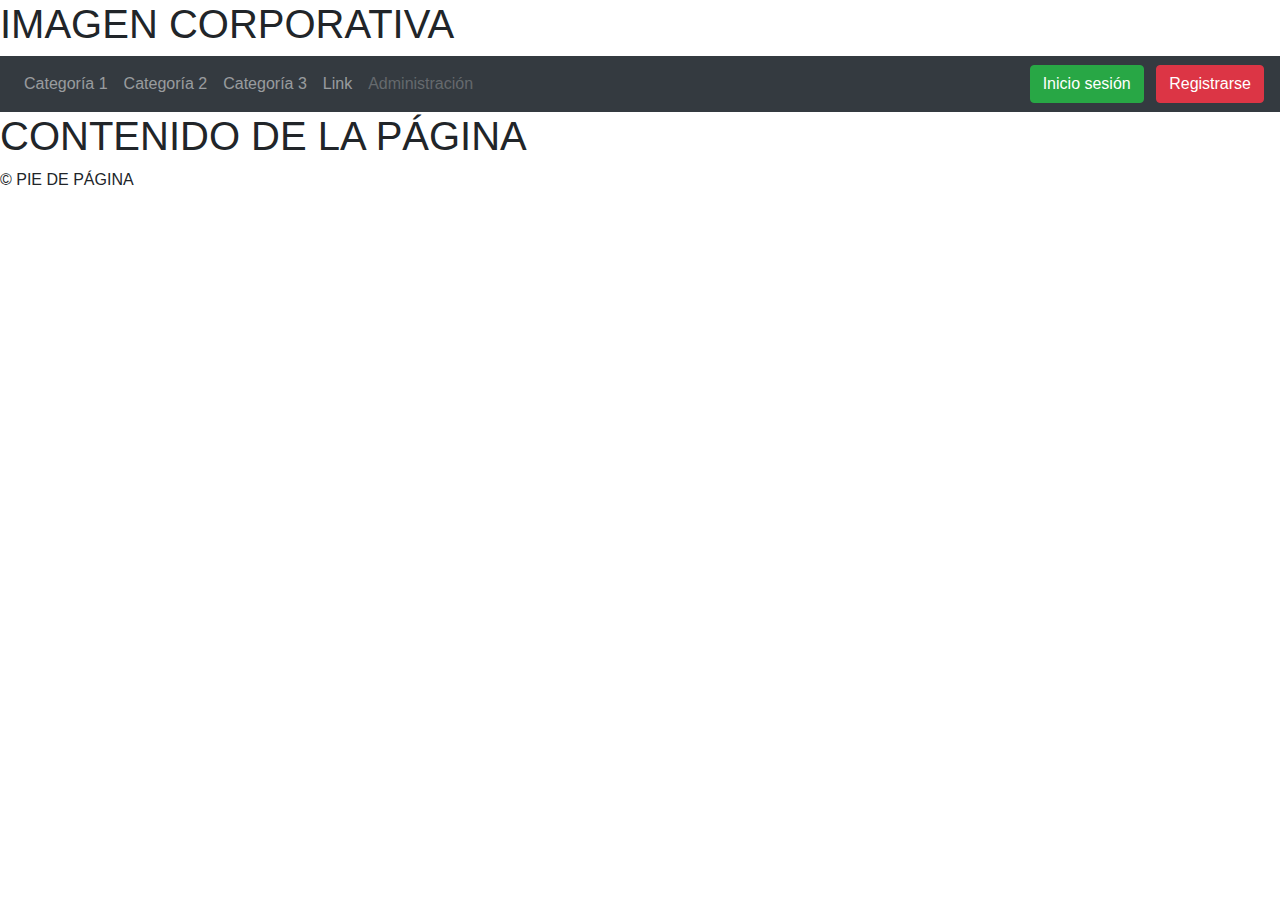
==== index.html @ 4f026d33 "Subo index y css" ====
<!DOCTYPE html>
<html lang="es">

<head>
    <title>JDA</title>
    <meta charset="UTF-8">
    <meta name="JDA" content="WEB JDA">
    <LINK REL=StyleSheet HREF="estilos/home.css" TYPE="text/css" MEDIA=screen>
    <!--Bootstrap-->
    <link rel="stylesheet" href="https://stackpath.bootstrapcdn.com/bootstrap/4.3.1/css/bootstrap.min.css" integrity="sha384-ggOyR0iXCbMQv3Xipma34MD+dH/1fQ784/j6cY/iJTQUOhcWr7x9JvoRxT2MZw1T" crossorigin="anonymous">
</head>

<body>
    <script src="https://code.jquery.com/jquery-3.3.1.slim.min.js" integrity="sha384-q8i/X+965DzO0rT7abK41JStQIAqVgRVzpbzo5smXKp4YfRvH+8abtTE1Pi6jizo" crossorigin="anonymous"></script>
    <script src="https://cdnjs.cloudflare.com/ajax/libs/popper.js/1.14.7/umd/popper.min.js" integrity="sha384-UO2eT0CpHqdSJQ6hJty5KVphtPhzWj9WO1clHTMGa3JDZwrnQq4sF86dIHNDz0W1" crossorigin="anonymous"></script>
    <script src="https://stackpath.bootstrapcdn.com/bootstrap/4.3.1/js/bootstrap.min.js" integrity="sha384-JjSmVgyd0p3pXB1rRibZUAYoIIy6OrQ6VrjIEaFf/nJGzIxFDsf4x0xIM+B07jRM" crossorigin="anonymous"></script>

    <div id="container">

        <!--IMAGEN CORPORATIVA-->
        <div id="cabecera">
            <h1>IMAGEN CORPORATIVA</h1>
        </div>

        <!--MENÚ NAVBAR-->
        <nav class="navbar navbar-expand-lg navbar-dark bg-dark">
            <div class="collapse navbar-collapse" id="navbarSupportedContent">
                <ul class="navbar-nav mr-auto">
                    <li class="nav-item">
                        <a class="nav-link" href="#">Categoría 1 <span class="sr-only">(current)</span></a>
                    </li>
                    <li class="nav-item">
                        <a class="nav-link" href="#">Categoría 2 <span class="sr-only">(current)</span></a>
                    </li>
                    <li class="nav-item">
                        <a class="nav-link" href="#">Categoría 3 <span class="sr-only">(current)</span></a>
                    </li>
                    <li class="nav-item">
                        <a class="nav-link" href="#">Link</a>
                    </li>
                    <li class="nav-item">
                        <a class="nav-link disabled" href="#" tabindex="-1" aria-disabled="true">Administración</a>
                    </li>
                </ul>
                <button style="margin-right: 1%" type="button" class="btn btn-success">Inicio sesión</button>
                <button type="button" class="btn btn-danger">Registrarse</button>
            </div>
        </nav>

        <!--CUERPO CONTENEDOR-->
        <div id="cuerpo">
            <h1>CONTENIDO DE LA PÁGINA</h1>
        </div>

        <!--FOOTER-->

    </div>
    <div id="footer">
        <p> &copy; PIE DE PÁGINA</p>
    </div>
</body>

</html>
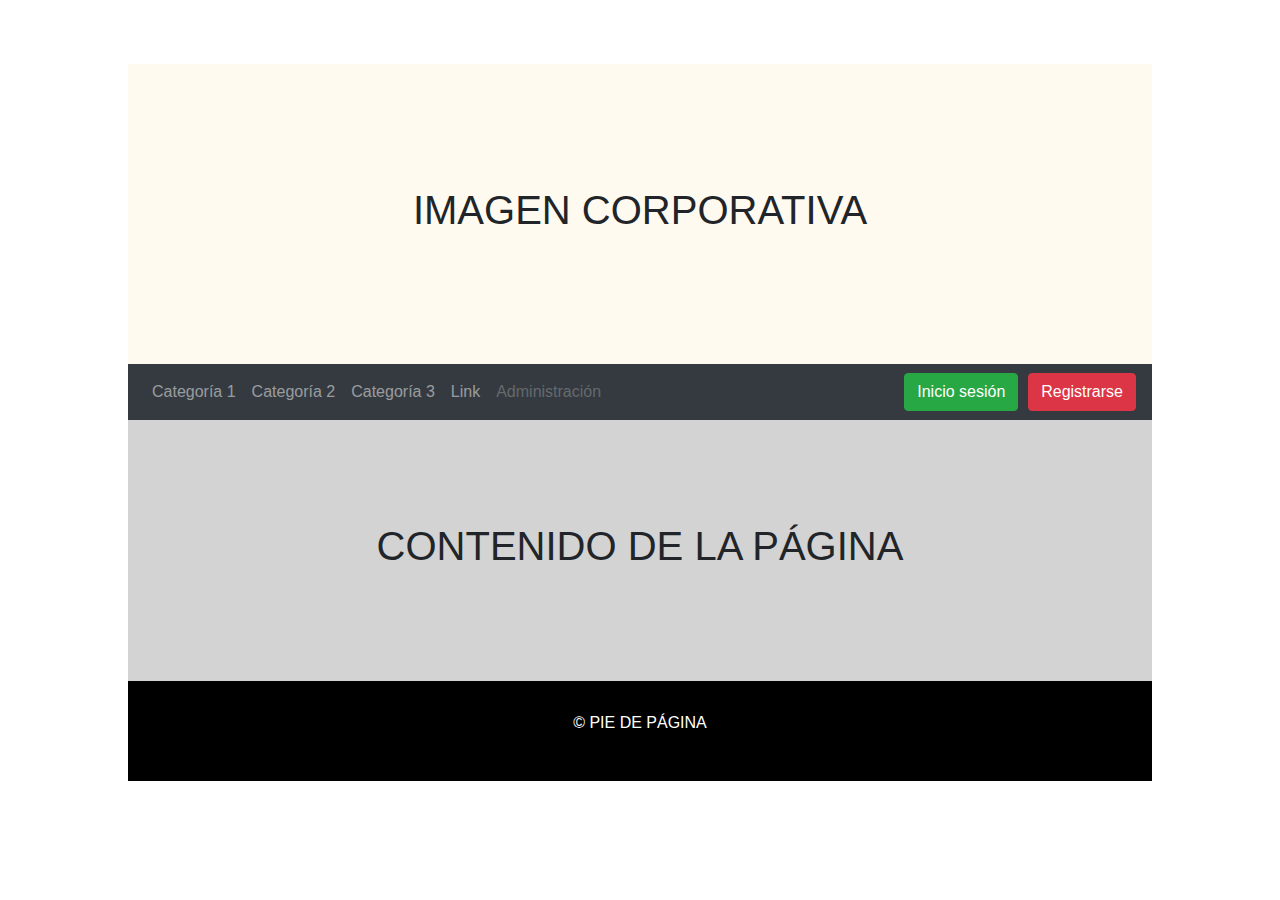
==== commit f2e3c2ac: "modificacion index y css" ====
--- a/index.html
+++ b/index.html
@@ -5,7 +5,7 @@
     <title>JDA</title>
     <meta charset="UTF-8">
     <meta name="JDA" content="WEB JDA">
-    <LINK REL=StyleSheet HREF="estilos/home.css" TYPE="text/css" MEDIA=screen>
+    <link rel="StyleSheet" href="css/estilo.css" type="text/css" media="screen">
     <!--Bootstrap-->
     <link rel="stylesheet" href="https://stackpath.bootstrapcdn.com/bootstrap/4.3.1/css/bootstrap.min.css" integrity="sha384-ggOyR0iXCbMQv3Xipma34MD+dH/1fQ784/j6cY/iJTQUOhcWr7x9JvoRxT2MZw1T" crossorigin="anonymous">
 </head>
--- a/css/estilo.css
+++ b/css/estilo.css
@@ -0,0 +1,39 @@
+#container {
+    background-color: lightgrey;
+    height: 100%;
+    width: 80%;
+    margin-top: 5%;
+    margin-right: auto;
+    margin-left: auto;
+}
+
+#cabecera {
+    background-color: floralwhite;
+    width: 100%;
+    height: 300px;
+    display: flex;
+    justify-content: center;
+    align-items: center;
+}
+
+#cuerpo {
+    padding-top: 10%;
+    padding-bottom: 10%;
+    text-align: center;
+}
+
+#footer {
+    width: 80%;
+    height: 100px;
+    background-color: black;
+    margin-right: auto;
+    margin-left: auto;
+    margin-bottom: 5%;
+    display: flex;
+    justify-content: center;
+    align-items: center;
+}
+
+#footer p {
+    color: white;
+}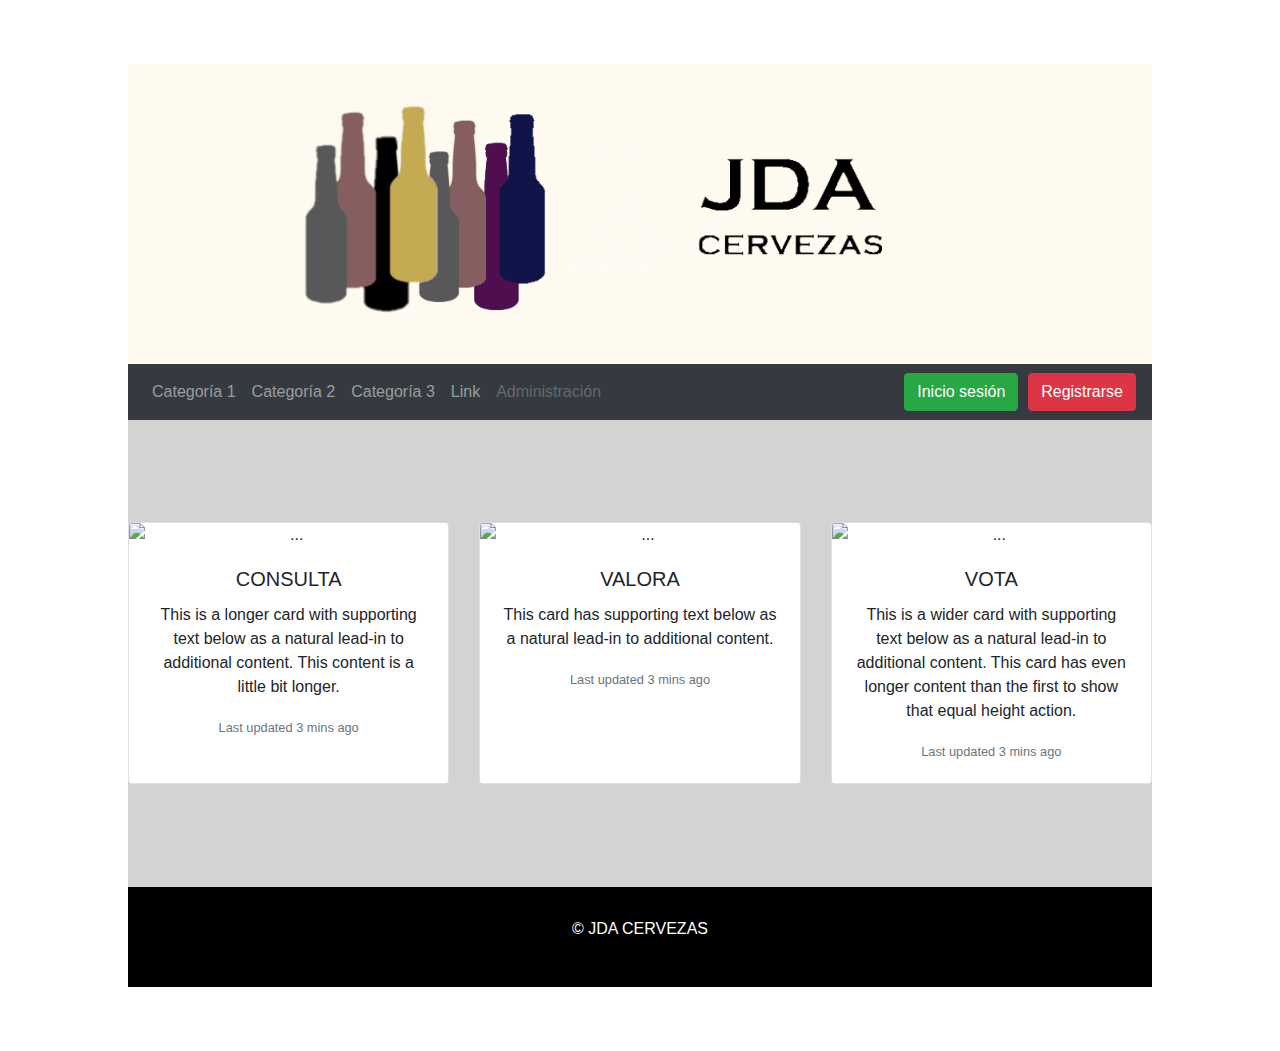
==== commit 27cf07b3: "modificaciones en login y registro" ====
--- a/index.html
+++ b/index.html
@@ -5,7 +5,7 @@
     <title>JDA</title>
     <meta charset="UTF-8">
     <meta name="JDA" content="WEB JDA">
-    <link rel="StyleSheet" href="css/estilo.css" type="text/css" media="screen">
+    <LINK REL=StyleSheet HREF="css/estilo.css" TYPE="text/css" MEDIA=screen>
     <!--Bootstrap-->
     <link rel="stylesheet" href="https://stackpath.bootstrapcdn.com/bootstrap/4.3.1/css/bootstrap.min.css" integrity="sha384-ggOyR0iXCbMQv3Xipma34MD+dH/1fQ784/j6cY/iJTQUOhcWr7x9JvoRxT2MZw1T" crossorigin="anonymous">
 </head>
@@ -19,7 +19,7 @@
 
         <!--IMAGEN CORPORATIVA-->
         <div id="cabecera">
-            <h1>IMAGEN CORPORATIVA</h1>
+            <a title="Inicio" href="index.html"><img src="images/logotipo.png" alt="logo corporativo" width="80%" height="90%" /></a>
         </div>
 
         <!--MENÚ NAVBAR-->
@@ -42,21 +42,48 @@
                         <a class="nav-link disabled" href="#" tabindex="-1" aria-disabled="true">Administración</a>
                     </li>
                 </ul>
-                <button style="margin-right: 1%" type="button" class="btn btn-success">Inicio sesión</button>
-                <button type="button" class="btn btn-danger">Registrarse</button>
+                <button style="margin-right: 1%" type="button" onclick="location.href = 'login.html'" class="btn btn-success">Inicio sesión</button>
+                <button type="button" onclick="location.href = 'registro.html'" class="btn btn-danger">Registrarse</button>
             </div>
         </nav>
 
         <!--CUERPO CONTENEDOR-->
         <div id="cuerpo">
-            <h1>CONTENIDO DE LA PÁGINA</h1>
+            <center>
+                <div class="card-deck">
+                    <div class="card">
+                        <img src="images/consulta.png" class="card-img-top" alt="...">
+                        <div class="card-body">
+                            <h5 class="card-title">CONSULTA</h5>
+                            <p class="card-text">This is a longer card with supporting text below as a natural lead-in to additional content. This content is a little bit longer.</p>
+                            <p class="card-text"><small class="text-muted">Last updated 3 mins ago</small></p>
+                        </div>
+                    </div>
+                    <div class="card">
+                        <img src="images/comentar.jpg" class="card-img-top" alt="...">
+                        <div class="card-body">
+                            <h5 class="card-title">VALORA</h5>
+                            <p class="card-text">This card has supporting text below as a natural lead-in to additional content.</p>
+                            <p class="card-text"><small class="text-muted">Last updated 3 mins ago</small></p>
+                        </div>
+                    </div>
+                    <div class="card">
+                        <img src="images/votar.png" class="card-img-top" alt="...">
+                        <div class="card-body">
+                            <h5 class="card-title">VOTA</h5>
+                            <p class="card-text">This is a wider card with supporting text below as a natural lead-in to additional content. This card has even longer content than the first to show that equal height action.</p>
+                            <p class="card-text"><small class="text-muted">Last updated 3 mins ago</small></p>
+                        </div>
+                    </div>
+                </div>
+            </center>
         </div>
 
         <!--FOOTER-->
 
     </div>
     <div id="footer">
-        <p> &copy; PIE DE PÁGINA</p>
+        <p> &copy; JDA CERVEZAS</p>
     </div>
 </body>
 
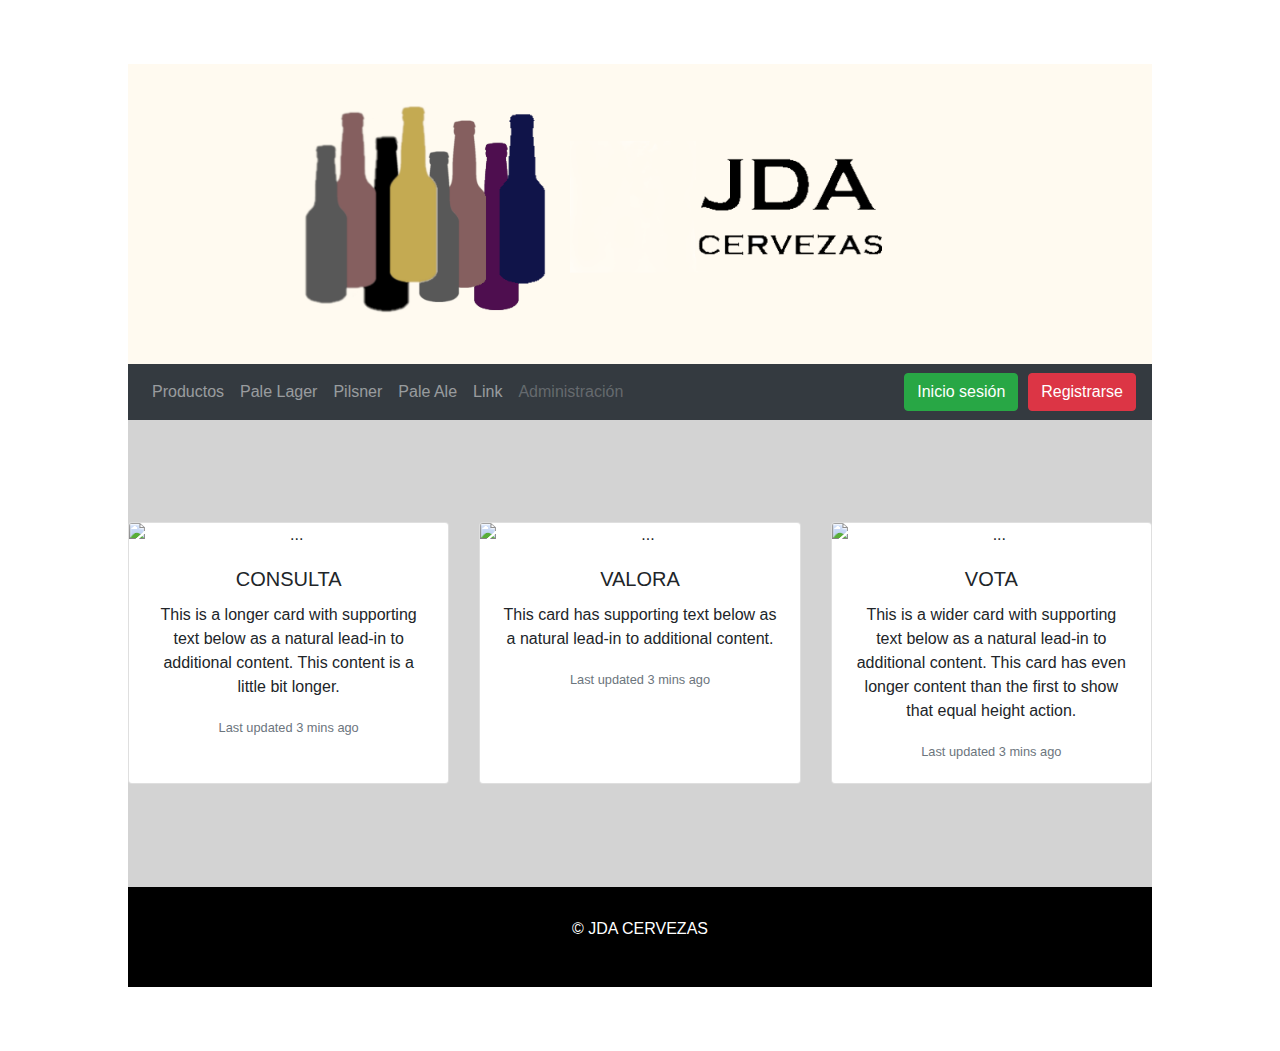
==== commit 0da9c09e: "cambio en modelo_productos" ====
--- a/index.html
+++ b/index.html
@@ -9,6 +9,7 @@
     <!--Bootstrap-->
     <link rel="stylesheet" href="https://stackpath.bootstrapcdn.com/bootstrap/4.3.1/css/bootstrap.min.css" integrity="sha384-ggOyR0iXCbMQv3Xipma34MD+dH/1fQ784/j6cY/iJTQUOhcWr7x9JvoRxT2MZw1T" crossorigin="anonymous">
 </head>
+
 
 <body>
     <script src="https://code.jquery.com/jquery-3.3.1.slim.min.js" integrity="sha384-q8i/X+965DzO0rT7abK41JStQIAqVgRVzpbzo5smXKp4YfRvH+8abtTE1Pi6jizo" crossorigin="anonymous"></script>
@@ -27,13 +28,16 @@
             <div class="collapse navbar-collapse" id="navbarSupportedContent">
                 <ul class="navbar-nav mr-auto">
                     <li class="nav-item">
-                        <a class="nav-link" href="#">Categoría 1 <span class="sr-only">(current)</span></a>
+                        <a class="nav-link" href="./vista/vista_producto.php">Productos <span class="sr-only">(current)</span></a>
                     </li>
                     <li class="nav-item">
-                        <a class="nav-link" href="#">Categoría 2 <span class="sr-only">(current)</span></a>
+                        <a class="nav-link" href="#">Pale Lager <span class="sr-only">(current)</span></a>
                     </li>
                     <li class="nav-item">
-                        <a class="nav-link" href="#">Categoría 3 <span class="sr-only">(current)</span></a>
+                        <a class="nav-link" href="#">Pilsner <span class="sr-only">(current)</span></a>
+                    </li>
+                    <li class="nav-item">
+                        <a class="nav-link" href="#">Pale Ale <span class="sr-only">(current)</span></a>
                     </li>
                     <li class="nav-item">
                         <a class="nav-link" href="#">Link</a>
